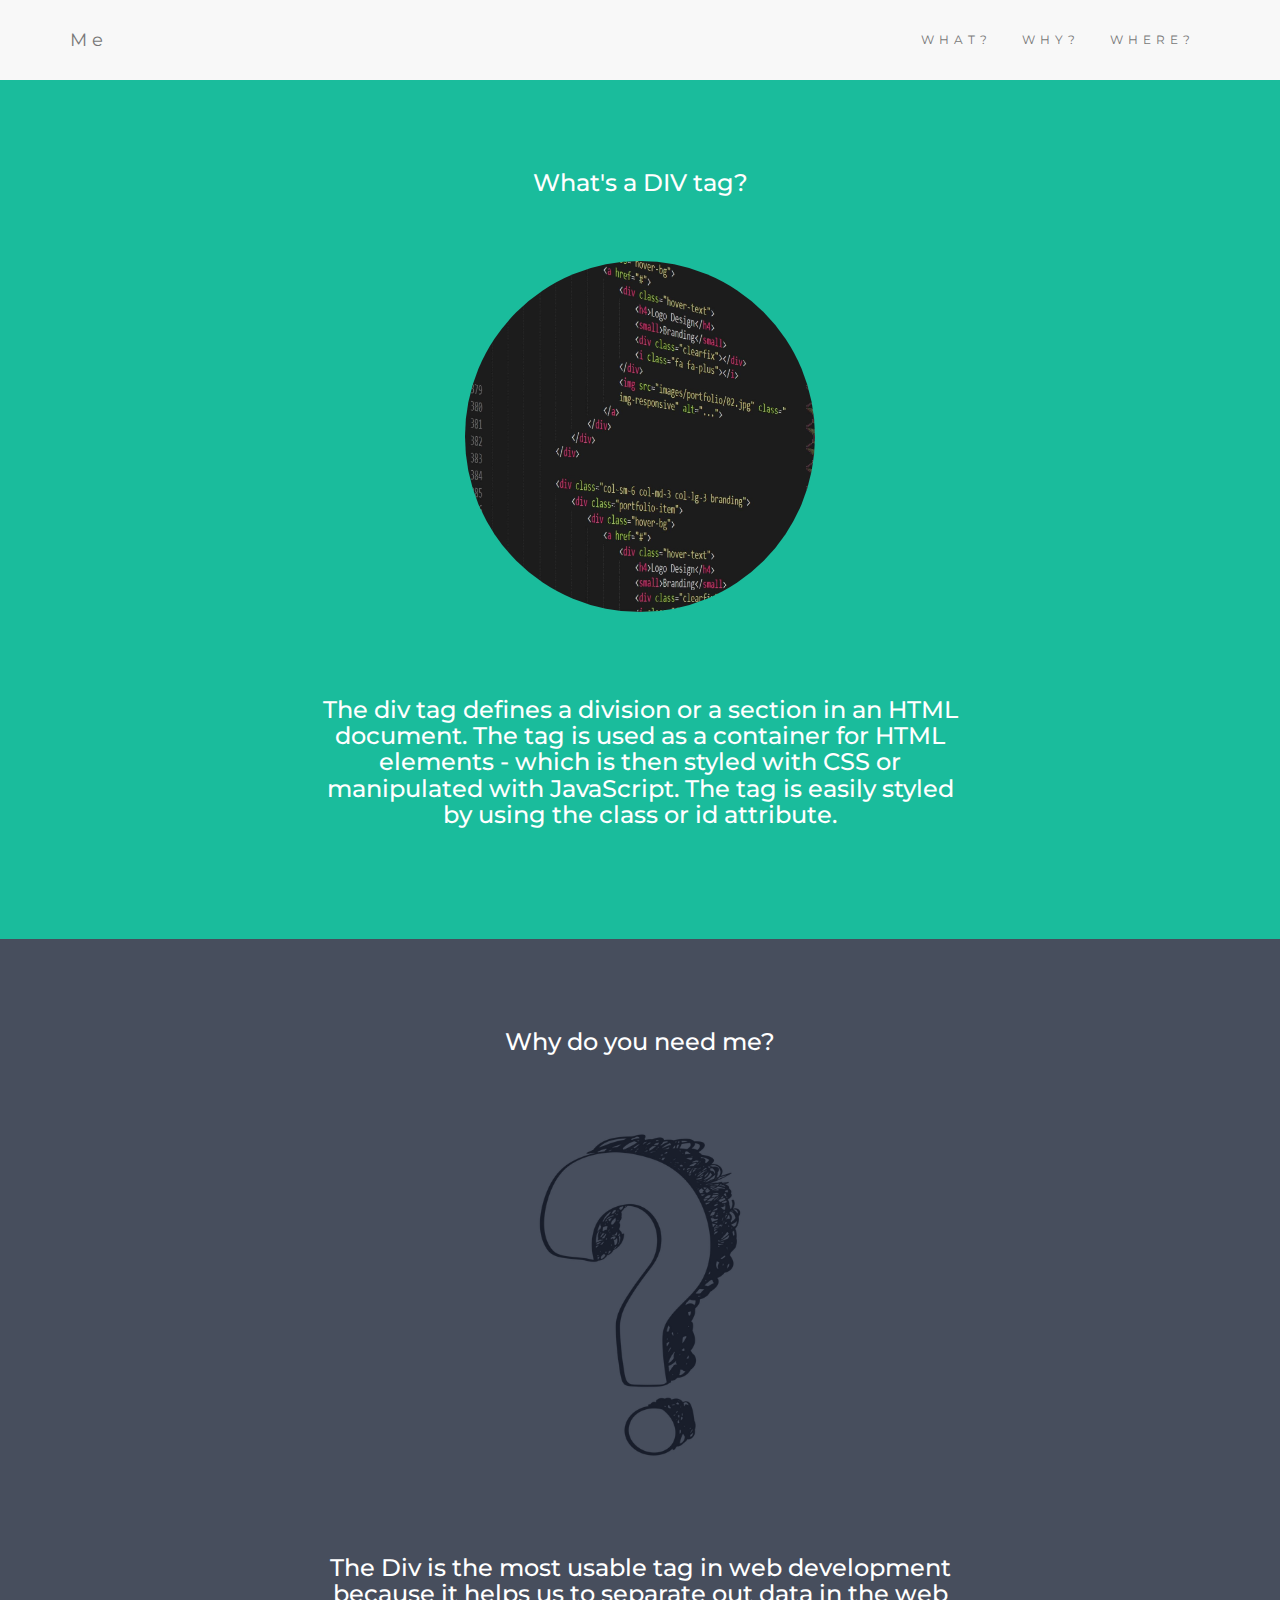
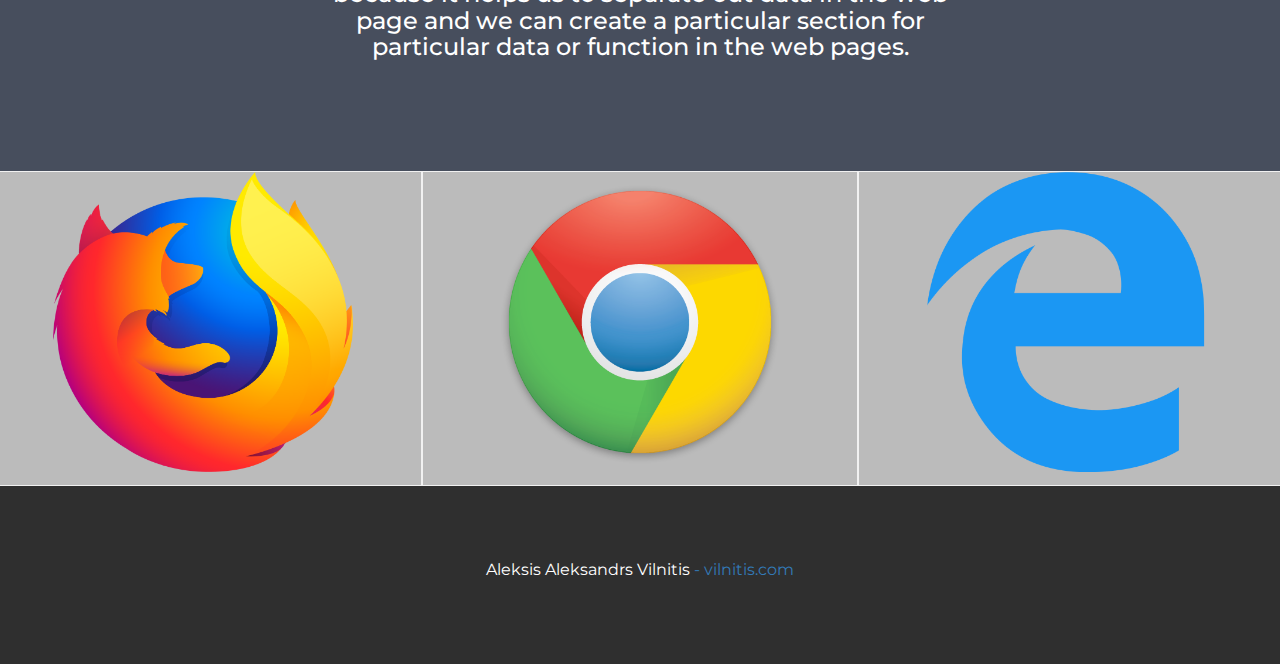
==== index.html @ e68ebbfc "cerams ka viss" ====
<!DOCTYPE html>
<html lang="en">
<head>

  <title>HTML-1</title>
  <meta charset="utf-8">
  <meta name="viewport" content="width=device-width, initial-scale=1">
  <link rel="stylesheet" href="https://maxcdn.bootstrapcdn.com/bootstrap/3.4.1/css/bootstrap.min.css">
  <link href="https://fonts.googleapis.com/css?family=Montserrat" rel="stylesheet">
  <link rel="stylesheet" href="css/style.css"/>
  <script src="https://ajax.googleapis.com/ajax/libs/jquery/3.5.1/jquery.min.js"></script>
  <script src="https://maxcdn.bootstrapcdn.com/bootstrap/3.4.1/js/bootstrap.min.js"></script>
</head>
<body>
    
<nav class="navbar navbar-default">
  <div class="container">
    <div class="navbar-header">
      <button type="button" class="navbar-toggle" data-toggle="collapse" data-target="#myNavbar">
        <span class="icon-bar"></span>
        <span class="icon-bar"></span>
        <span class="icon-bar"></span>                        
      </button>
      <a class="navbar-brand" href="#">Me</a>
    </div>
    <div class="collapse navbar-collapse" id="myNavbar">
      <ul class="nav navbar-nav navbar-right">
        <li><a href="#kas">WHAT?</a></li>
        <li><a href="#kapec">WHY?</a></li>
        <li><a href="#ka">WHERE?</a></li>
      </ul>
    </div>
  </div>
</nav>

<!-- First Container -->
<div class="container-fluid bg-1 text-center" id = "kas">
  <h3 class="margin">What's a DIV tag?</h3>
  <img src="img/code.jpg" class="img-responsive img-circle margin" style="display:inline" alt="Bird" width="350" height="500">
  <h3 id = "div-teksts">The div tag defines a division or a section in an HTML document. The tag is used as a container for HTML elements - which is then styled with CSS or manipulated with JavaScript. The tag is easily styled by using the class or id attribute.</h3>
</div>

<!-- Second Container -->
<div class="container-fluid bg-2 text-center" id = "kapec">
  <h3 class="margin">Why do you need me?</h3>
  <img src="img/question.png" class="img-responsive img-circle margin" style="display:inline" alt="Bird" width="350" height="500">
  <h3 id = "div-teksts">The Div is the most usable tag in web development because it helps us to separate out data in the web page and we can create a particular section for particular data or function in the web pages.</h3>
</div>

<div class="row" id = "ka">
    
<!-- Pirmā kolonna -->
    <div class="column flip-card">
        <div class="flip-card-inner">
            <div class="flip-card-front">
                <img src="img/mozilla.png" alt="Mozilla" style="width:300px;height:300px;">
            </div>
            <div class="flip-card-back">
                <h1 class = "column-h1">Mozilla Firefox</h1>
                <p>The browser of dads</p>
                <p>Yes, Mozilla also supports DIV tags</p>
            </div>
        </div>    
    </div>

<!-- Otrā kolonna -->
    <div class="column flip-card">
        <div class="flip-card-inner">
            <div class="flip-card-front">
                <img src="img/chrome.png" alt="Chrome" style="width:300px;height:300px;">
            </div>
            <div class="flip-card-back">
                <h1 class = "column-h1">Google Chrome</h1>
                <p>The CEO of browsers</p>
                <p>Of course chrome supports DIV tags, it's made by google!</p>
            </div>
        </div>          
    </div>

<!-- Trešā kolonna -->
    <div class="column flip-card">
        <div class="flip-card-inner">
            <div class="flip-card-front">
                <img src="img/edge.png" alt="Edge" style="width:300px;height:300px;">
            </div>
            <div class="flip-card-back">
                <h1 class = "column-h1">Microsoft Edge</h1>
                <p>derp...</p>
                <p class = "edge-text">Yes, even the browser we use only for downloading other browsers supports DIV tags</p>
            </div>
        </div>    
    </div>
</div>
<!-- Footer -->
<!-- Footer -->
<footer class="container-fluid bg-4 text-center">
  <p>Aleksis Aleksandrs Vilnitis<a href="https://vilnitis.com"> - vilnitis.com    </a></p> 
</footer>

</body>
</html>
---- css/style.css ----
body {
    font: 20px Montserrat, sans-serif;
    line-height: 1.8;
    color: #f5f6f7;
  }
  p {font-size: 16px;}
  .margin {margin-bottom: 45px;}
  .bg-1 { 
    background-color: #1abc9c; /* Green */
    color: #ffffff;
  }
  .bg-2 { 
    background-color: #474e5d; /* Dark Blue */
    color: #ffffff;
  }
  .bg-3 { 
    background-color: #ffffff; /* White */
    color: #555555;
  }
  .bg-4 { 
    background-color: #2f2f2f; /* Black Gray */
    color: #fff;
  }
  .container-fluid {
    padding-top: 70px;
    padding-bottom: 70px;
  }
  .navbar {
    padding-top: 15px;
    padding-bottom: 15px;
    border: 0;
    border-radius: 0;
    margin-bottom: 0;
    font-size: 12px;
    letter-spacing: 5px;
  }
  .navbar-nav  li a:hover {
    color: #1abc9c !important;
  }
  #div-teksts{
      width: 50vw;
      margin: auto;
      padding-top: 40px;
      padding-bottom: 40px;
  }
  .img-circle{
      margin-top: 20px;
  }
  html {
  scroll-behavior: smooth;
}
#lejas-bildes{
    margin: auto;
    margin-top: 60px;
}
.flip-card {
  background-color: transparent;
  width: 300px;
  height: 35vh;
  border: 1px solid #f1f1f1;
  perspective: 1000px; /* Remove this if you don't want the 3D effect */
}

/* This container is needed to position the front and back side */
.flip-card-inner {
  position: relative;
  width: 100%;
  height: 100%;
  text-align: center;
  transition: transform 0.8s;
  transform-style: preserve-3d;
}

/* Do an horizontal flip when you move the mouse over the flip box container */
.flip-card:hover .flip-card-inner {
  transform: rotateY(180deg);
}

/* Position the front and back side */
.flip-card-front, .flip-card-back {
  position: absolute;
  width: 100%;
  height: 100%;
  vertical-align: middle;
  -webkit-backface-visibility: hidden; /* Safari */
  backface-visibility: hidden;
}

/* Style the front side (fallback if image is missing) */
.flip-card-front {
  background-color: #bbb;
  color: black;
}

/* Style the back side */
.flip-card-back {
  background-color: dodgerblue;
  color: white;
  transform: rotateY(180deg);
}
.column {
  float: left;
  width: 33.33%;
}

/* Clear floats after the columns */
.row:after {
  content: "";
  display: table;
  clear: both;
}

.edge-text{
    width: 60%;
    margin: auto;
}
.column-h1{
    padding-top: 10%;
}
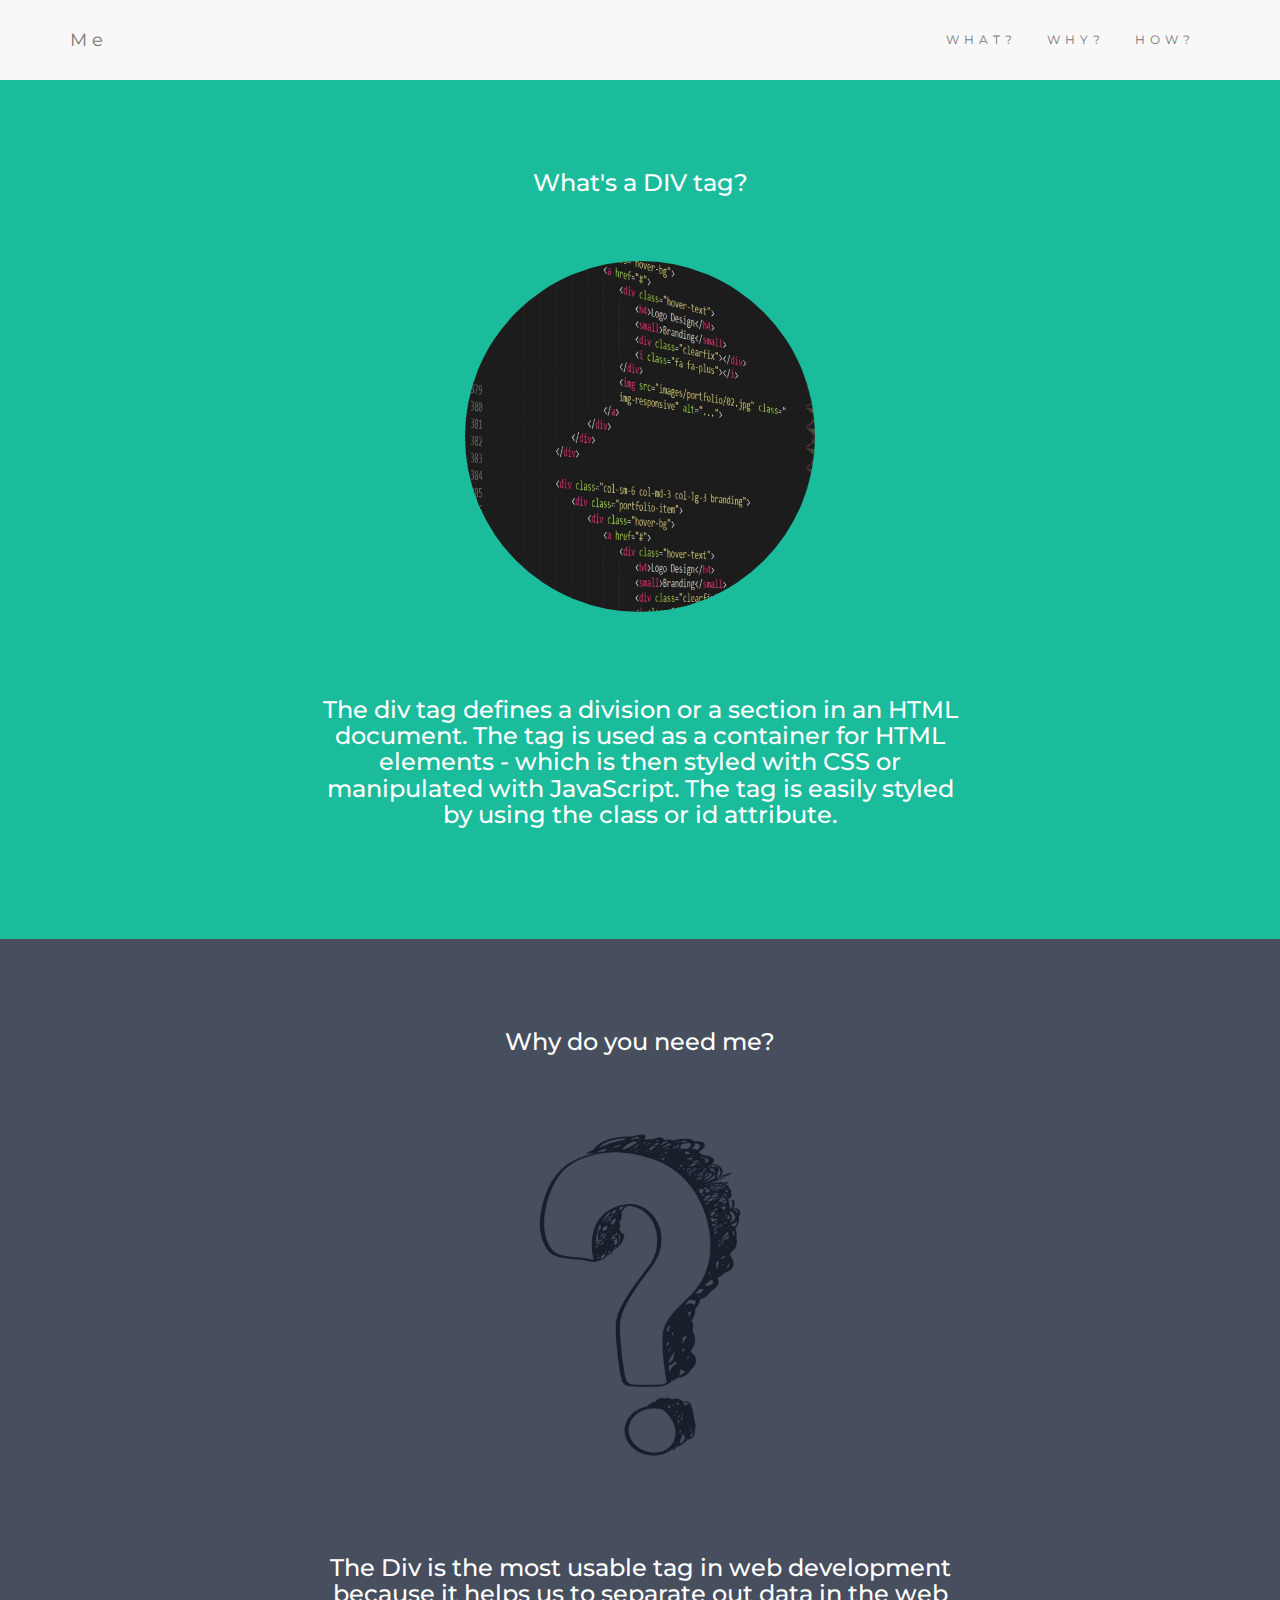
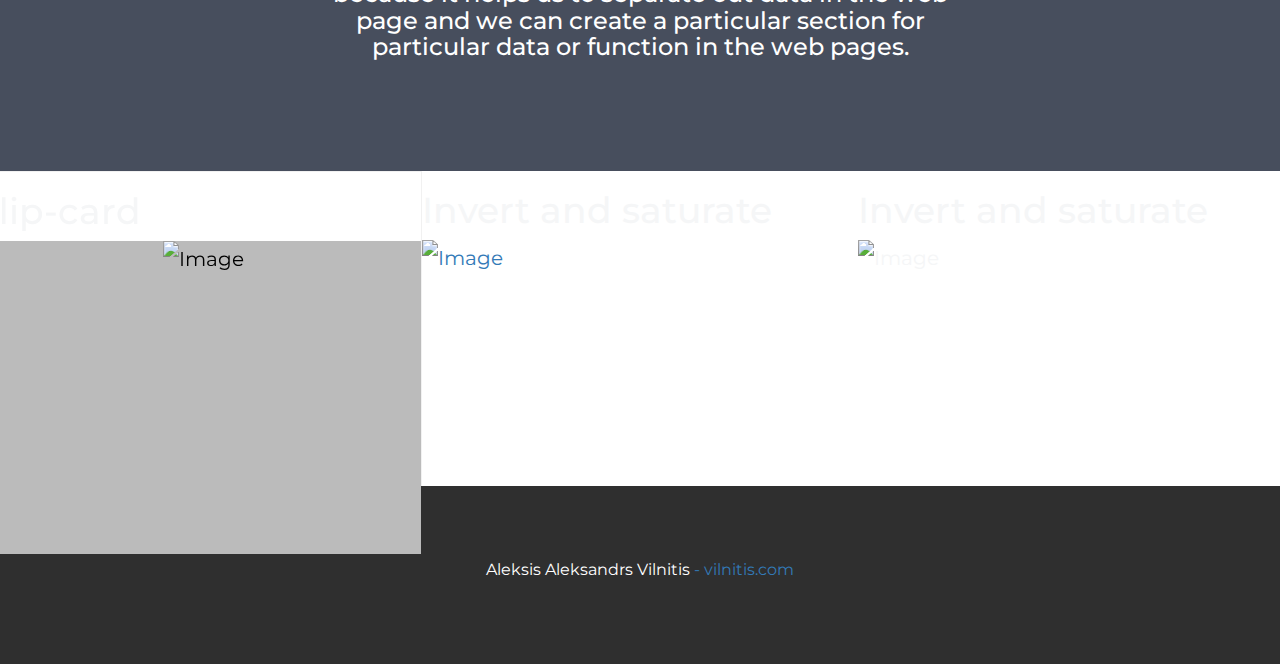
==== commit 58d272d4: "atjauninajums" ====
--- a/index.html
+++ b/index.html
@@ -13,29 +13,31 @@
 </head>
 <body>
     
-<nav class="navbar navbar-default">
-  <div class="container">
-    <div class="navbar-header">
-      <button type="button" class="navbar-toggle" data-toggle="collapse" data-target="#myNavbar">
-        <span class="icon-bar"></span>
-        <span class="icon-bar"></span>
-        <span class="icon-bar"></span>                        
-      </button>
-      <a class="navbar-brand" href="#">Me</a>
-    </div>
-    <div class="collapse navbar-collapse" id="myNavbar">
-      <ul class="nav navbar-nav navbar-right">
-        <li><a href="#kas">WHAT?</a></li>
-        <li><a href="#kapec">WHY?</a></li>
-        <li><a href="#ka">WHERE?</a></li>
-      </ul>
-    </div>
-  </div>
-</nav>
+<div class="header" id="myHeader"> 
+    <nav class="navbar navbar-default">
+      <div class="container">
+        <div class="navbar-header">
+          <button type="button" class="navbar-toggle" data-toggle="collapse" data-target="#myNavbar">
+            <span class="icon-bar"></span>
+            <span class="icon-bar"></span>
+            <span class="icon-bar"></span>                        
+          </button>
+          <a class="navbar-brand" href="https://vilnitis.com">Me</a>
+        </div>
+        <div class="collapse navbar-collapse" id="myNavbar">
+          <ul class="nav navbar-nav navbar-right">
+            <li><a href="#kas">WHAT?</a></li>
+            <li><a href="#kapec">WHY?</a></li>
+            <li><a href="#ka">HOW?</a></li>
+          </ul>
+        </div>
+      </div>
+    </nav>
+</div>
 
 <!-- First Container -->
 <div class="container-fluid bg-1 text-center" id = "kas">
-  <h3 class="margin">What's a DIV tag?</h3>
+  <h3 class="margin" id = "whats">What's a DIV tag?</h3>
   <img src="img/code.jpg" class="img-responsive img-circle margin" style="display:inline" alt="Bird" width="350" height="500">
   <h3 id = "div-teksts">The div tag defines a division or a section in an HTML document. The tag is used as a container for HTML elements - which is then styled with CSS or manipulated with JavaScript. The tag is easily styled by using the class or id attribute.</h3>
 </div>
@@ -49,49 +51,33 @@
 
 <div class="row" id = "ka">
     
-<!-- Pirmā kolonna -->
+<!-- Pirmā kolonna //flip-cards -->
     <div class="column flip-card">
+        <h1 class = "kolonnu-virsraksts">flip-card</h1>
         <div class="flip-card-inner">
-            <div class="flip-card-front">
-                <img src="img/mozilla.png" alt="Mozilla" style="width:300px;height:300px;">
-            </div>
-            <div class="flip-card-back">
-                <h1 class = "column-h1">Mozilla Firefox</h1>
-                <p>The browser of dads</p>
-                <p>Yes, Mozilla also supports DIV tags</p>
-            </div>
-        </div>    
+        <div class="flip-card-front">
+            <img id="pic2" src="img/putns-bw.jpg" class="img-responsive margin" style="display:inline; height: 500px; object-fit: cover;" alt="Image">
+        </div>
+        <div class="flip-card-back">
+            <img id="pic2" src="img/putns.jpg" class="img-responsive margin" style="display:inline; height: 500px; object-fit: cover;" alt="Image">
+        </div>
+        </div>
+       </div>
+
+<!-- Otrā kolonna //zoomin un link-->
+    <div class="column">
+        <h1 class = "kolonnu-virsraksts">Invert and saturate</h1>    
+        <a href="img/dzivnieks.jpg"><img id = "dzivnieks" src = "img/dzivnieks.jpg" class="img-responsive margin" style="display:inline; height: 500px; object-fit: cover;" alt="Image"></a>
     </div>
 
-<!-- Otrā kolonna -->
-    <div class="column flip-card">
-        <div class="flip-card-inner">
-            <div class="flip-card-front">
-                <img src="img/chrome.png" alt="Chrome" style="width:300px;height:300px;">
-            </div>
-            <div class="flip-card-back">
-                <h1 class = "column-h1">Google Chrome</h1>
-                <p>The CEO of browsers</p>
-                <p>Of course chrome supports DIV tags, it's made by google!</p>
-            </div>
-        </div>          
-    </div>
 
-<!-- Trešā kolonna -->
-    <div class="column flip-card">
-        <div class="flip-card-inner">
-            <div class="flip-card-front">
-                <img src="img/edge.png" alt="Edge" style="width:300px;height:300px;">
-            </div>
-            <div class="flip-card-back">
-                <h1 class = "column-h1">Microsoft Edge</h1>
-                <p>derp...</p>
-                <p class = "edge-text">Yes, even the browser we use only for downloading other browsers supports DIV tags</p>
-            </div>
-        </div>    
+<!-- Trešā kolonna //invert and saturate-->
+    <div class="column">
+        <h1 class = "kolonnu-virsraksts">Invert and saturate</h1>    
+        <img id = "zilonis" src = "img/zilonis.jpg" class="img-responsive margin" style="display:inline; height: 500px; object-fit: cover;" alt="Image">
     </div>
 </div>
-<!-- Footer -->
+
 <!-- Footer -->
 <footer class="container-fluid bg-4 text-center">
   <p>Aleksis Aleksandrs Vilnitis<a href="https://vilnitis.com"> - vilnitis.com    </a></p> 
--- a/css/style.css
+++ b/css/style.css
@@ -110,6 +110,9 @@
   clear: both;
 }
 
+
+
+
 .edge-text{
     width: 60%;
     margin: auto;
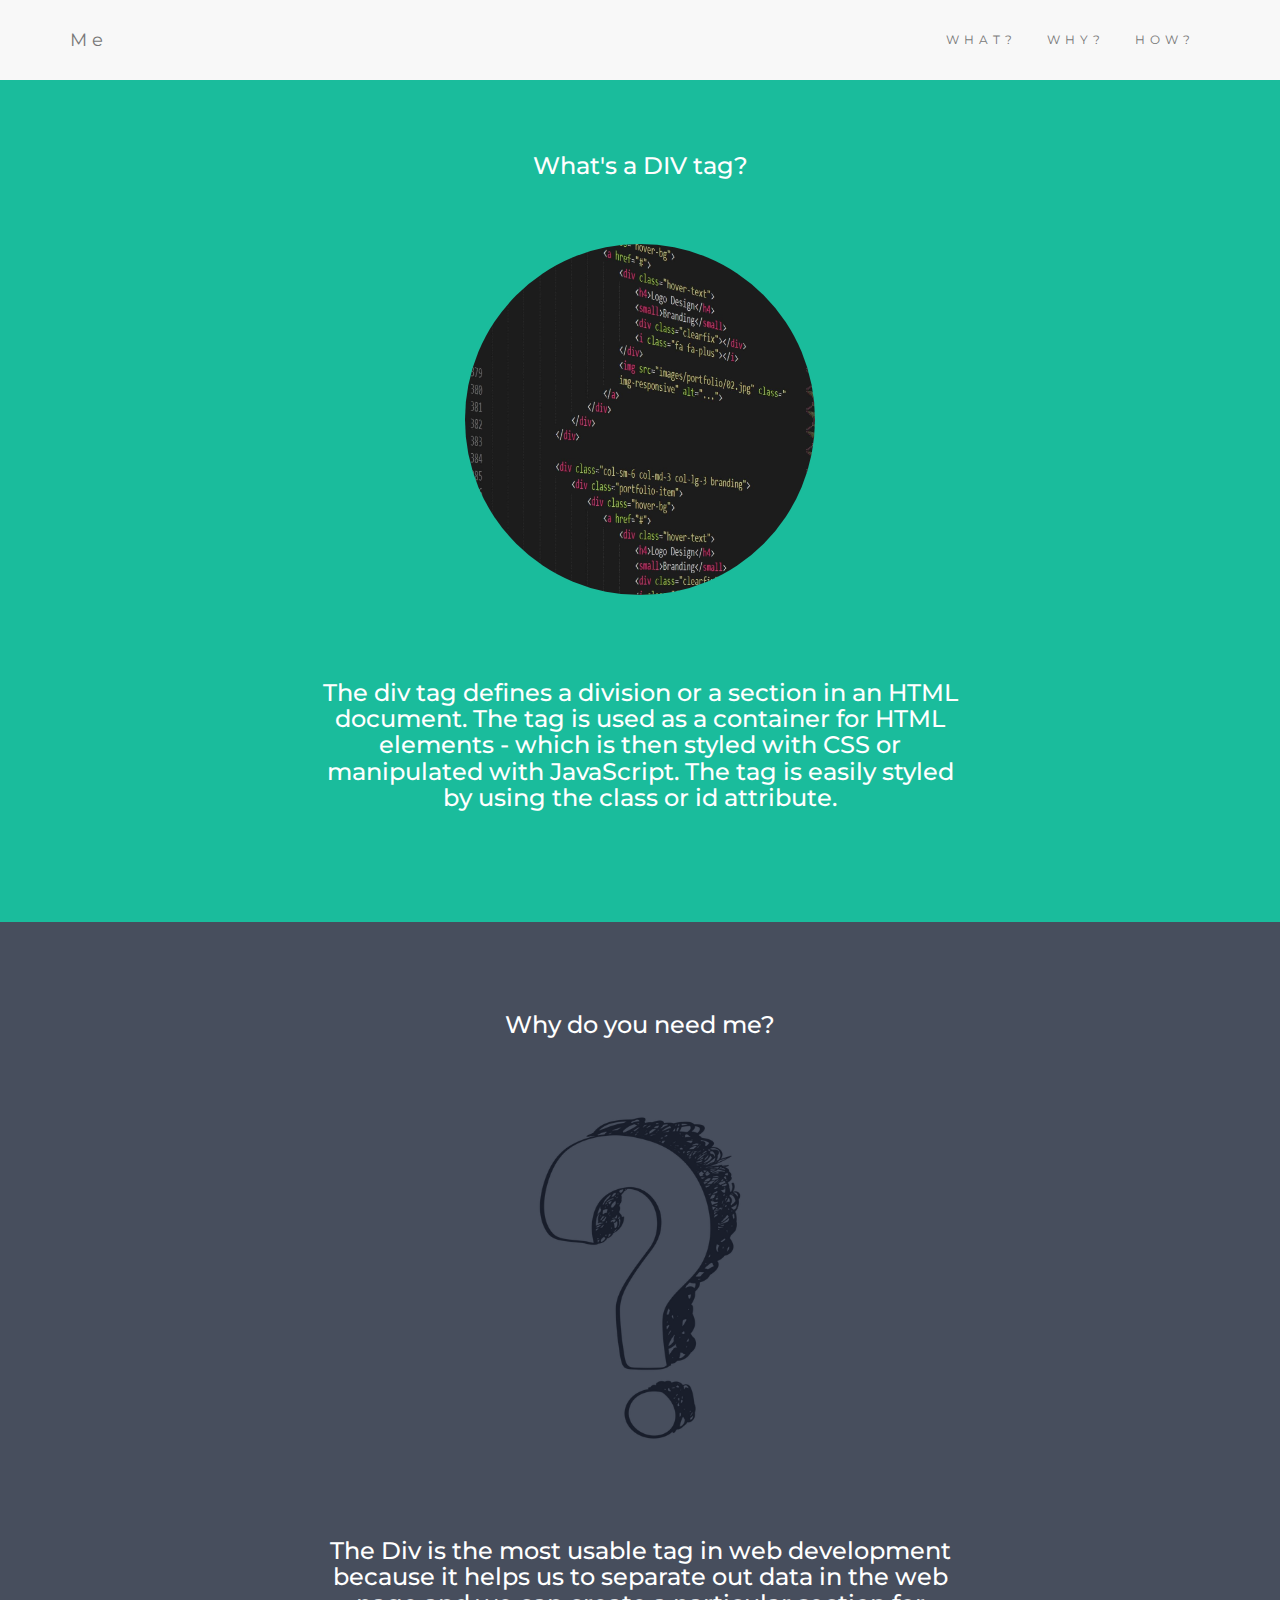
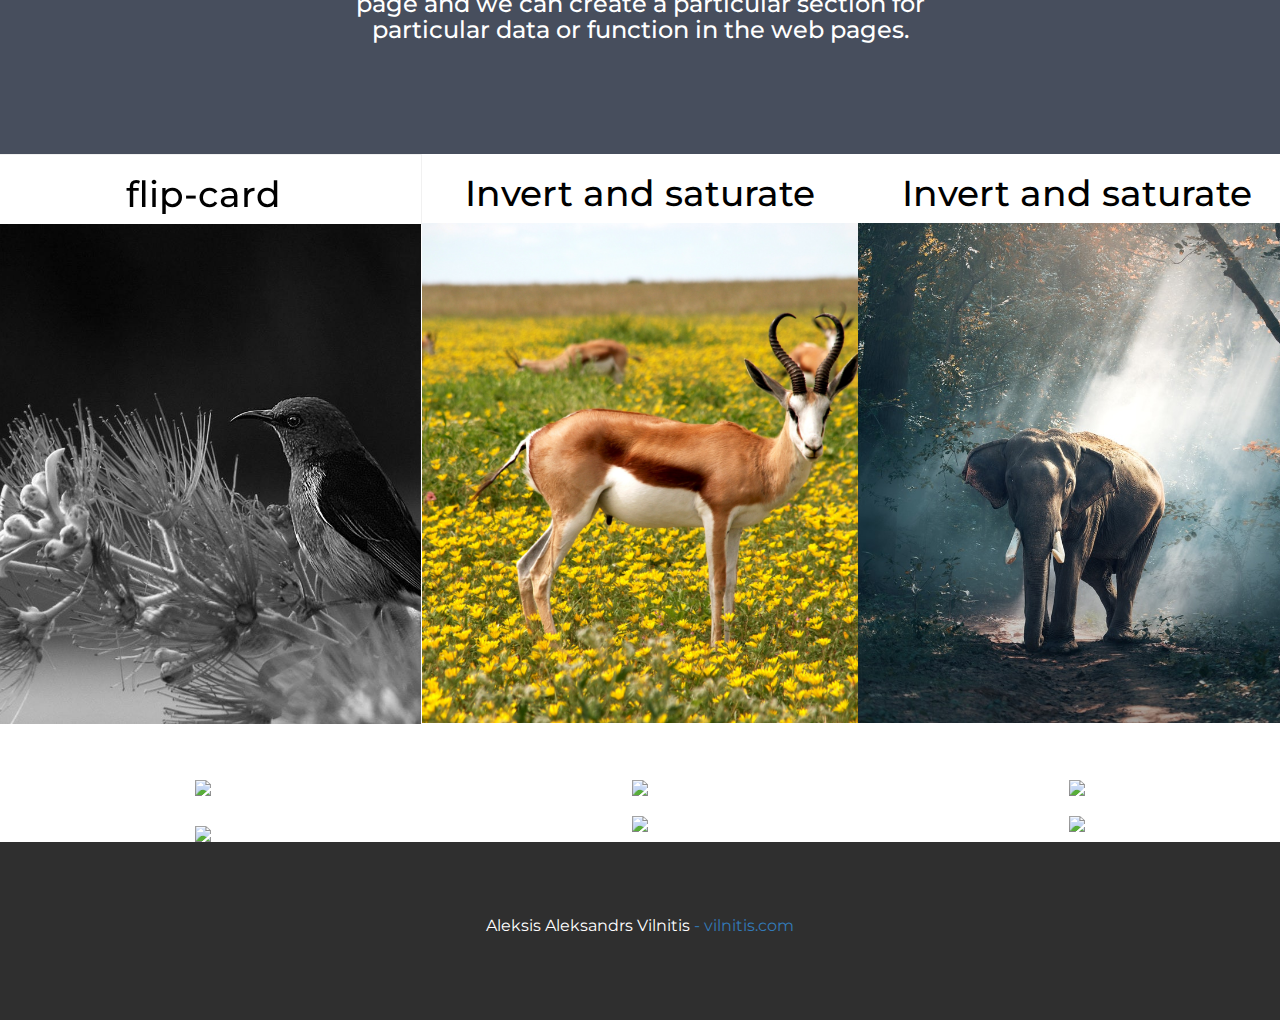
==== commit a0197514: "pievienoju html un css screenshotus lapai ar 1.25zooma funkciju" ====
--- a/index.html
+++ b/index.html
@@ -52,17 +52,19 @@
 <div class="row" id = "ka">
     
 <!-- Pirmā kolonna //flip-cards -->
-    <div class="column flip-card">
-        <h1 class = "kolonnu-virsraksts">flip-card</h1>
-        <div class="flip-card-inner">
-        <div class="flip-card-front">
-            <img id="pic2" src="img/putns-bw.jpg" class="img-responsive margin" style="display:inline; height: 500px; object-fit: cover;" alt="Image">
+    <div class="column">
+        <div class ="flip-card">
+            <h1 class = "kolonnu-virsraksts">flip-card</h1>
+            <div class="flip-card-inner">
+                <div class="flip-card-front">
+                    <img id="pic2" src="img/putns-bw.jpg" class="img-responsive margin" style="display:inline; height: 500px; object-fit: cover;" alt="Image">
+                </div>
+                <div class="flip-card-back">
+                    <img id="pic2" src="img/putns.jpg" class="img-responsive margin" style="display:inline; height: 500px; object-fit: cover;" alt="Image">
+                </div>
+            </div>
         </div>
-        <div class="flip-card-back">
-            <img id="pic2" src="img/putns.jpg" class="img-responsive margin" style="display:inline; height: 500px; object-fit: cover;" alt="Image">
-        </div>
-        </div>
-       </div>
+    </div>
 
 <!-- Otrā kolonna //zoomin un link-->
     <div class="column">
@@ -78,6 +80,30 @@
     </div>
 </div>
 
+<div class="row">
+    <div class="column">
+        <a href = "img/flipcard html.png"><img id = "dzivnieks" src ="img/flipcard html.png" style = "width: 26.66vw; margin: auto;"></a>
+    </div>
+    <div class="column">
+        <a href = "img/dzivnieks html.png"><img id = "dzivnieks" src ="img/dzivnieks html.png" style = "width: 26.66vw; margin: auto;"></a>
+    </div>
+    <div class="column">
+        <a href = "img/zilonis html.png"><img id = "dzivnieks" src ="img/zilonis html.png" style = "width: 26.66vw; margin: auto;"></a>
+    </div>
+</div>
+<div class="row">
+    <div class="column">
+        <a href = "img/flipcard css.png"><img id = "dzivnieks" src ="img/flipcard css.png" style = "height: 20vw; margin: auto; padding-top: 20px"></a>
+    </div>
+    <div class="column">
+        <a href = "img/dzivnieks css.png"><img id = "dzivnieks" src ="img/dzivnieks css.png" style = "width: 17vw; margin: auto;"></a>
+    </div>
+    <div class="column">
+        <a href = "img/zilonis css.png"><img id = "dzivnieks" src ="img/zilonis css.png" style = "width: 17vw; margin: auto;"></a>
+    </div>
+</div>
+
+
 <!-- Footer -->
 <footer class="container-fluid bg-4 text-center">
   <p>Aleksis Aleksandrs Vilnitis<a href="https://vilnitis.com"> - vilnitis.com    </a></p> 
--- a/css/style.css
+++ b/css/style.css
@@ -1,10 +1,20 @@
-  body {
+.header{
+    position: fixed;
+    width: 100%;
+}
+
+#whats{
+    padding-top: 7vh;
+}
+body {
     font: 20px Montserrat, sans-serif;
     line-height: 1.8;
     color: #f5f6f7;
   }
   p {font-size: 16px;}
-  .margin {margin-bottom: 45px;}
+  .margin {
+      margin-bottom: 45px;
+  }
   .bg-1 { 
     background-color: #1abc9c; /* Green */
     color: #ffffff;
@@ -55,8 +65,8 @@
 }
 .flip-card {
   background-color: transparent;
-  width: 300px;
-  height: 35vh;
+  width: 33.33%px;
+  height: 500pxvh;
   border: 1px solid #f1f1f1;
   perspective: 1000px; /* Remove this if you don't want the 3D effect */
 }
@@ -65,7 +75,7 @@
 .flip-card-inner {
   position: relative;
   width: 100%;
-  height: 100%;
+
   text-align: center;
   transition: transform 0.8s;
   transform-style: preserve-3d;
@@ -101,8 +111,16 @@
 .column {
   float: left;
   width: 33.33%;
-}
-
+  text-align: center;
+  font-weight: 900;
+  color: black;
+}
+.snowing{
+    height: 500px;;
+    ackground: radial-gradient(ellipse at bottom, #1b2735 0%, #090a0f 100%);
+    overflow: hidden;
+    filter: drop-shadow(0 0 10px white);
+  }
 /* Clear floats after the columns */
 .row:after {
   content: "";
@@ -110,6 +128,10 @@
   clear: both;
 }
 
+#zilonis:hover {
+  transform:scaleX(-1);
+  filter: saturate(30);
+}
 
 
 
@@ -121,3 +143,276 @@
     padding-top: 10%;
 }
 
+    .main {
+        position: relative;
+    }
+
+    .dragon {
+        width: 200px;
+        height: 140px;
+        transform-origin: 50% 80%;
+        animation: zoomIn .5s cubic-bezier(0.47, 0, 0.75, 0.72) infinite alternate;
+    }
+
+    .dragon .body {
+        position: absolute;
+        top: 0;
+        right: 0;
+        width: 180px;
+        height: 128px;
+        background: url(../img/body.png) no-repeat center center;
+        background-size: contain;
+        z-index: 10;
+    }
+
+    .dragon .horn-left {
+        position: absolute;
+        top: -17px;
+        left: 32px;
+        width: 31px;
+        height: 31px;
+        background: url(../img/horn-left.png) no-repeat;
+        background-size: contain;
+        z-index: 9;
+        transform-origin: 150% 200%;
+        transform: rotate(-5deg);
+        animation: swingRight .5s cubic-bezier(0.47, 0, 0.75, 0.72) infinite alternate;
+    }
+
+    .dragon .horn-right {
+        position: absolute;
+        top: -16px;
+        left: 110px;
+        width: 34px;
+        height: 31px;
+        background: url(..img/horn-right.png) no-repeat;
+        background-size: contain;
+        z-index: 9;
+        transform-origin: -50% 200%;
+        transform: rotate(5deg);
+        animation: swingLeft .5s cubic-bezier(0.47, 0, 0.75, 0.72) infinite alternate;
+    }
+
+    .dragon .eye {
+        position: absolute;
+        top: 39px;
+        width: 11px;
+        height: 11px;
+        background: url(../img/eye.png) no-repeat;
+        background-size: contain;
+        z-index: 12;
+    }
+
+    .dragon .eye.left {
+        left: 49px;
+    }
+
+    .dragon .eye.right {
+        left: 118px;
+        transform-origin: 50% 50%;
+        transform: rotate(180deg);
+    }
+
+    .dragon .blush {
+        position: absolute;
+        top: 46px;
+        width: 15px;
+        height: 9px;
+        background: url(../img/blush.png) no-repeat;
+        background-size: 100% 100%;
+        z-index: 11;
+        animation: blush .5s ease infinite alternate;
+    }
+
+    .dragon .blush.left {
+        left: 43px;
+    }
+
+    .dragon .blush.right {
+        left: 120px;
+    }
+
+    .dragon .mouth {
+        position: absolute;
+        top: 52px;
+        left: 49px;
+        width: 78px;
+        height: 56px;
+        background: url(../img/mouth.png) no-repeat;
+        background-size: 100%;
+        z-index: 11;
+        animation: openMouth 1s ease infinite;
+    }
+
+    .dragon .tail-sting {
+        position: absolute;
+        top: 67px;
+        left: 139px;
+        width: 40px;
+        height: 38px;
+        background: url(../img/tail-sting.png) no-repeat;
+        background-size: contain;
+        z-index: 9;
+        transform-origin: 0 100%;
+        animation: tailUp .5s cubic-bezier(0.47, 0, 0.75, 0.72) infinite alternate;
+    }
+
+    .shadow-wrapper {
+        position: absolute;
+        top: 110px;
+        width: 100%;
+    }
+
+    .shadow {
+        margin: 0 auto;
+        width: 110px;
+        height: 30px;
+        background: rgba(0, 0, 0, 0.15);
+        border-radius: 50%;
+        z-index: 0;
+        animation: zoomIn .5s cubic-bezier(0.47, 0, 0.75, 0.72) infinite alternate;
+    }
+
+    .fire-wrapper {
+        position: absolute;
+        width: 40px;
+        top: 60px;
+        left: 88px;
+        transform: translate(-50%, -50%);
+        transform-origin: 50% 100%;
+        animation: fireUp 1s ease-in infinite;
+    }
+
+    .fire {
+        padding-bottom: 135%;
+        width: 100%;
+        height: 100%;
+        background: url(../img/fire.png) no-repeat;
+        background-size: contain;
+        animation: fire 1s ease-out infinite;
+    }
+
+    .progress {
+        margin-top: 30px;
+        width: 100%;
+    }
+
+    .progress .outer {
+        width: 100%;
+        height: 14px;
+        border-radius: 7px;
+        background: rgba(0, 0, 0, 0.1);
+        overflow: hidden;
+    }
+
+    .progress .inner {
+        width: 0;
+        height: 100%;
+        background: #ffcd33;
+        animation: loading 2s linear infinite;
+    }
+    
+    #dzivnieks:hover{
+        transform: scale(1.25);
+    }    
+
+    @keyframes zoomIn {
+        100% {
+            transform: scale(1.16, 1.16);
+        }
+    }
+
+    @keyframes swingRight {
+        100% {
+            transform: rotate(5deg);
+        }
+    }
+
+    @keyframes swingLeft {
+        100% {
+            transform: rotate(-5deg);
+        }
+    }
+
+    @keyframes blush {
+        0% {
+            opacity: 0;
+        }
+
+        100% {
+            opacity: 1;
+        }
+    }
+
+    @keyframes openMouth {
+        0% {
+            -webkit-clip-path: ellipse(20% 0% at 50% 0);
+                    clip-path: ellipse(20% 0% at 50% 0);
+        }
+
+        50% {
+            -webkit-clip-path: ellipse(100% 100% at 50% 0);
+                    clip-path: ellipse(100% 100% at 50% 0);
+        }
+
+        70% {
+            -webkit-clip-path: ellipse(100% 100% at 50% 0);
+                    clip-path: ellipse(100% 100% at 50% 0);
+        }
+
+        100% {
+            -webkit-clip-path: ellipse(20% 0% at 50% 0);
+                    clip-path: ellipse(20% 0% at 50% 0);
+        }
+    }
+
+    @keyframes tailUp {
+        0% {
+            transform: scaleY(0.9);
+        }
+
+        100% {
+            transform: scaleY(1.06);
+        }
+    }
+
+    @keyframes loading {
+        100% {
+            width: 100%;
+        }
+    }
+
+    @keyframes fireUp {
+        0% {
+            top: 70px;
+        }
+
+        20% {
+            top: 70px;
+        }
+
+        100% {
+            top: -80px;
+        }
+    }
+
+    @keyframes fire {
+        0% {
+            transform: scale(0, 0);
+            opacity: 0.8;
+        }
+
+        20% {
+            transform: scale(0, 0);
+            opacity: 0.8;
+        }
+
+        50% {
+            opacity: 0.8;
+        }
+
+        100% {
+            transform: scale(1, 1);
+            opacity: 0;
+        }
+    }
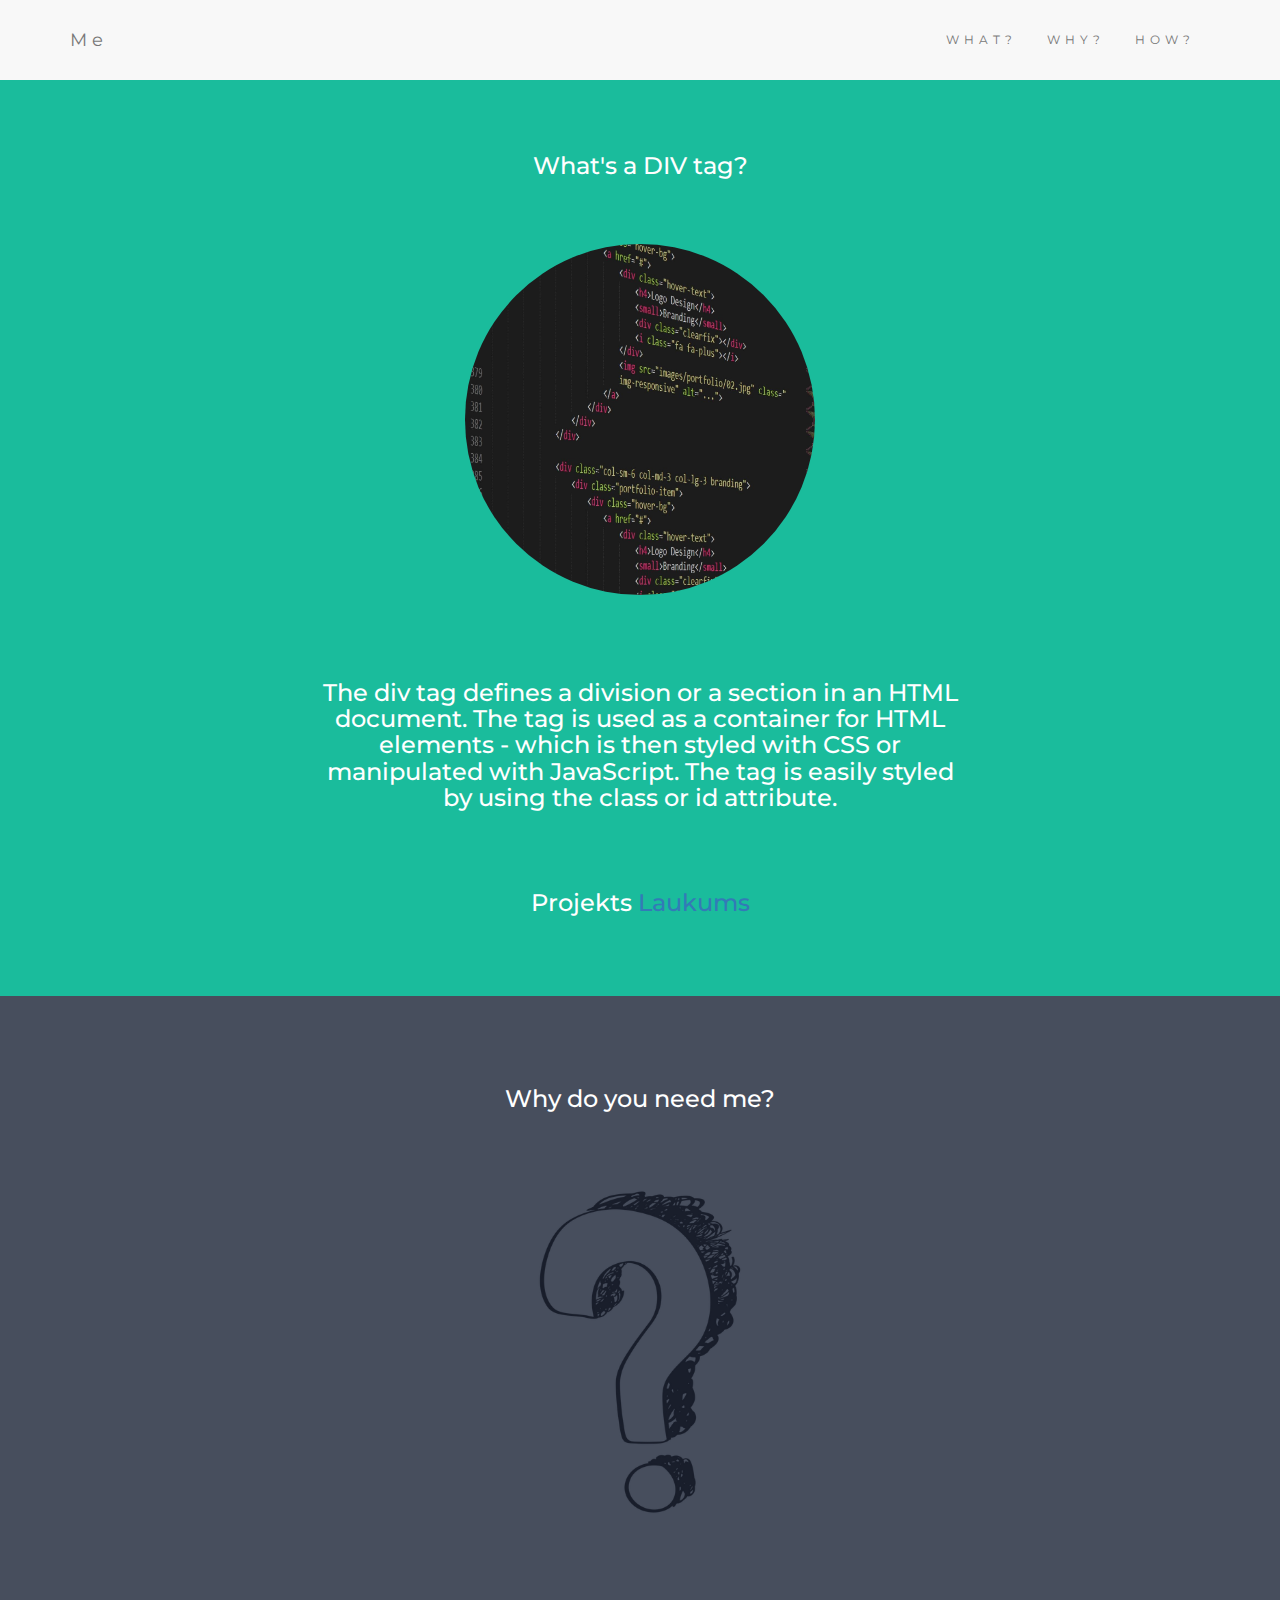
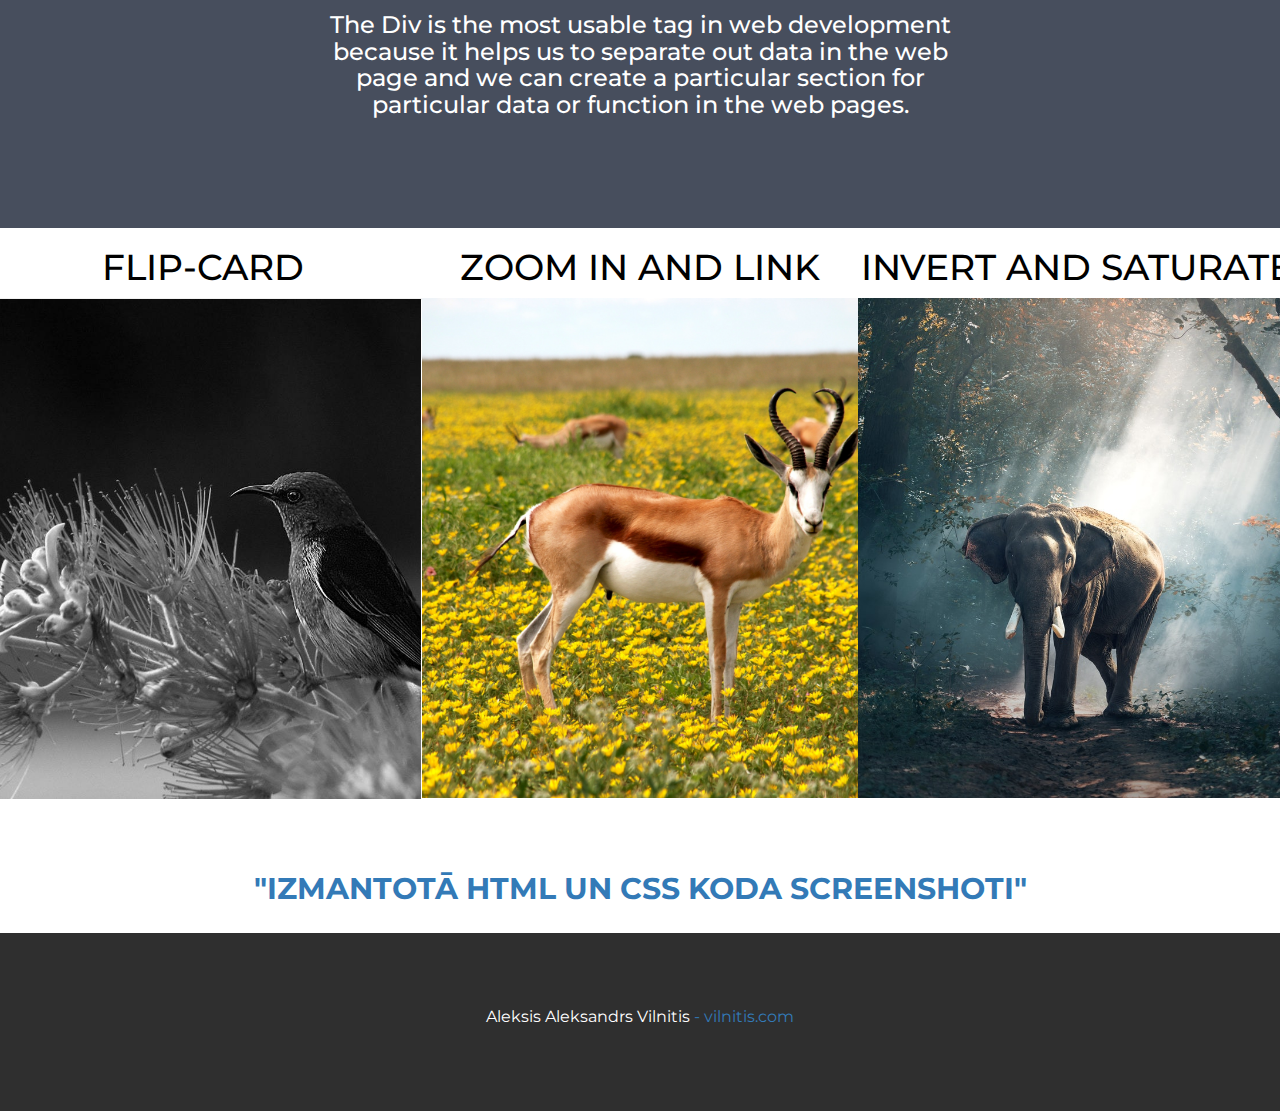
==== commit 4fa4f917: "bildes laukums lapa un viskkas vēl" ====
--- a/index.html
+++ b/index.html
@@ -40,6 +40,7 @@
   <h3 class="margin" id = "whats">What's a DIV tag?</h3>
   <img src="img/code.jpg" class="img-responsive img-circle margin" style="display:inline" alt="Bird" width="350" height="500">
   <h3 id = "div-teksts">The div tag defines a division or a section in an HTML document. The tag is used as a container for HTML elements - which is then styled with CSS or manipulated with JavaScript. The tag is easily styled by using the class or id attribute.</h3>
+  <h3 style = "padding-top: 2vh;">Projekts <a href = "laukums.html">Laukums</a></h1>
 </div>
 
 <!-- Second Container -->
@@ -53,8 +54,9 @@
     
 <!-- Pirmā kolonna //flip-cards -->
     <div class="column">
+        <h1 class = "kolonnu-virsraksts">FLIP-CARD</h1>
         <div class ="flip-card">
-            <h1 class = "kolonnu-virsraksts">flip-card</h1>
+            
             <div class="flip-card-inner">
                 <div class="flip-card-front">
                     <img id="pic2" src="img/putns-bw.jpg" class="img-responsive margin" style="display:inline; height: 500px; object-fit: cover;" alt="Image">
@@ -68,45 +70,25 @@
 
 <!-- Otrā kolonna //zoomin un link-->
     <div class="column">
-        <h1 class = "kolonnu-virsraksts">Invert and saturate</h1>    
+        <h1 class = "kolonnu-virsraksts">ZOOM IN AND LINK</h1>    
         <a href="img/dzivnieks.jpg"><img id = "dzivnieks" src = "img/dzivnieks.jpg" class="img-responsive margin" style="display:inline; height: 500px; object-fit: cover;" alt="Image"></a>
     </div>
 
 
 <!-- Trešā kolonna //invert and saturate-->
     <div class="column">
-        <h1 class = "kolonnu-virsraksts">Invert and saturate</h1>    
+        <h1 class = "kolonnu-virsraksts">INVERT AND SATURATE</h1>    
         <img id = "zilonis" src = "img/zilonis.jpg" class="img-responsive margin" style="display:inline; height: 500px; object-fit: cover;" alt="Image">
     </div>
 </div>
 
-<div class="row">
-    <div class="column">
-        <a href = "img/flipcard html.png"><img id = "dzivnieks" src ="img/flipcard html.png" style = "width: 26.66vw; margin: auto;"></a>
-    </div>
-    <div class="column">
-        <a href = "img/dzivnieks html.png"><img id = "dzivnieks" src ="img/dzivnieks html.png" style = "width: 26.66vw; margin: auto;"></a>
-    </div>
-    <div class="column">
-        <a href = "img/zilonis html.png"><img id = "dzivnieks" src ="img/zilonis html.png" style = "width: 26.66vw; margin: auto;"></a>
-    </div>
+<div class = "row virsraksts-2">
+    <a href = "screenshots.html"><h1>"IZMANTOTĀ HTML UN CSS KODA SCREENSHOTI"</h1></a>
 </div>
-<div class="row">
-    <div class="column">
-        <a href = "img/flipcard css.png"><img id = "dzivnieks" src ="img/flipcard css.png" style = "height: 20vw; margin: auto; padding-top: 20px"></a>
-    </div>
-    <div class="column">
-        <a href = "img/dzivnieks css.png"><img id = "dzivnieks" src ="img/dzivnieks css.png" style = "width: 17vw; margin: auto;"></a>
-    </div>
-    <div class="column">
-        <a href = "img/zilonis css.png"><img id = "dzivnieks" src ="img/zilonis css.png" style = "width: 17vw; margin: auto;"></a>
-    </div>
-</div>
-
 
 <!-- Footer -->
 <footer class="container-fluid bg-4 text-center">
-  <p>Aleksis Aleksandrs Vilnitis<a href="https://vilnitis.com"> - vilnitis.com    </a></p> 
+  <p>Aleksis Aleksandrs Vilnitis<a href="https://www.vilnitis.com"> - vilnitis.com    </a></p> 
 </footer>
 
 </body>
--- a/css/style.css
+++ b/css/style.css
@@ -3,6 +3,28 @@
     width: 100%;
 }
 
+.screenhots{
+    background-color: #1b2735;
+}
+
+.virsraksts{
+    text-align: center;
+    padding-top: 10vh;
+}
+.virsraksts-2{
+    text-align: center;
+    padding-top: 1vh;
+    padding-bottom: 2vh;
+}
+.virsraksts-2 h1{
+        font-weight: bold;
+        font-size: 30px;
+}
+
+.virsraksts h1{
+        font-weight: bold;
+        font-size: 50px;
+}
 #whats{
     padding-top: 7vh;
 }
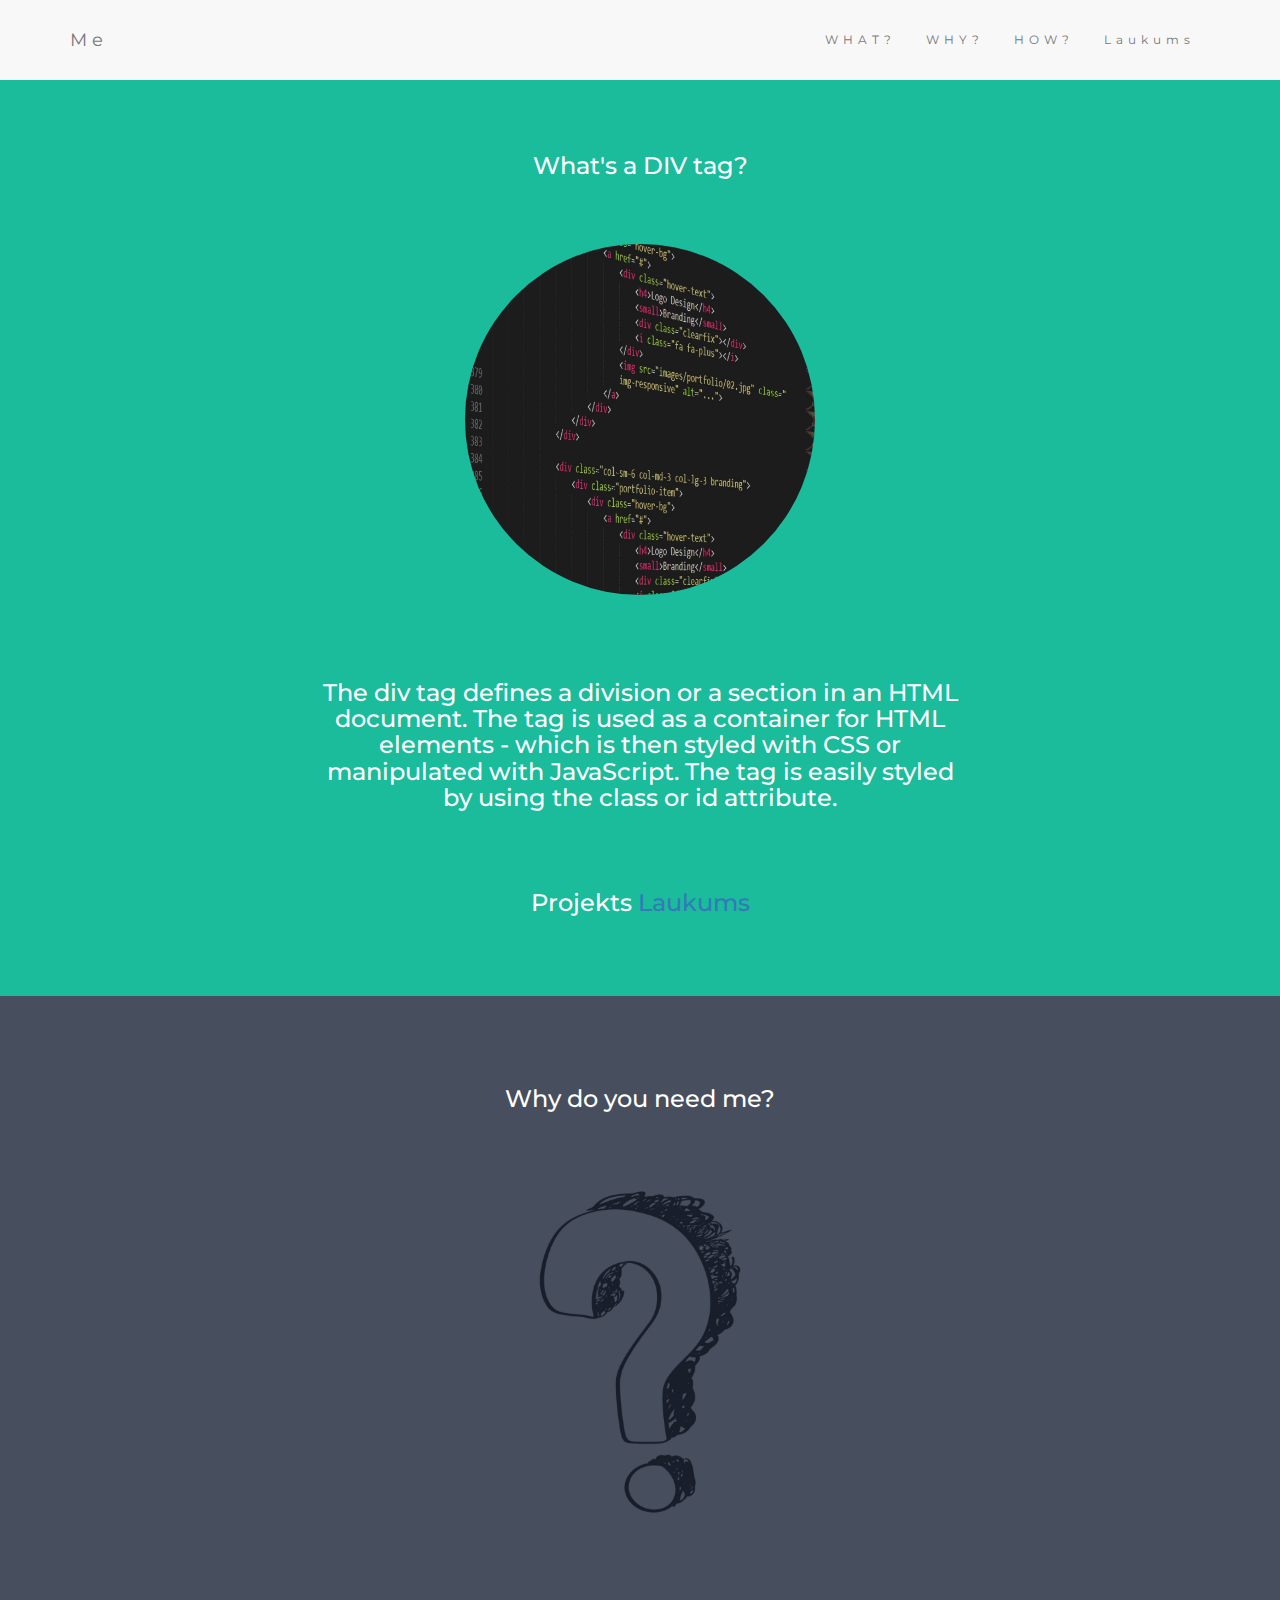
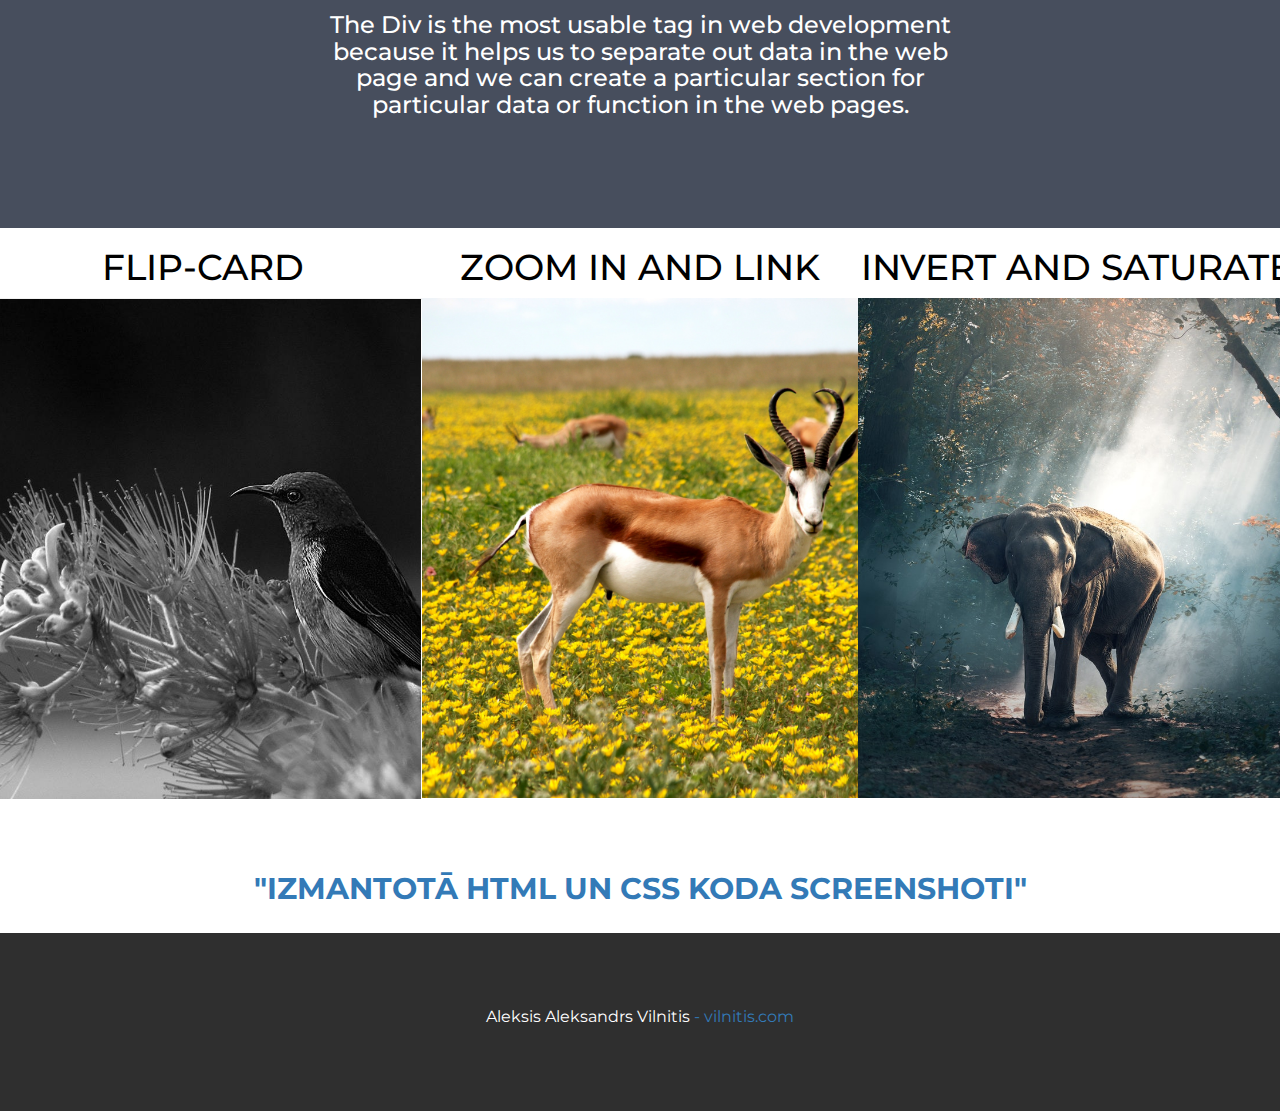
==== commit 2a069f8f: "Finishing touches" ====
--- a/index.html
+++ b/index.html
@@ -22,13 +22,14 @@
             <span class="icon-bar"></span>
             <span class="icon-bar"></span>                        
           </button>
-          <a class="navbar-brand" href="https://vilnitis.com">Me</a>
+          <a class="navbar-brand" href="http://vilnitis.com">Me</a>
         </div>
         <div class="collapse navbar-collapse" id="myNavbar">
           <ul class="nav navbar-nav navbar-right">
             <li><a href="#kas">WHAT?</a></li>
             <li><a href="#kapec">WHY?</a></li>
             <li><a href="#ka">HOW?</a></li>
+            <li><a href ="laukums.html">Laukums</a><li>
           </ul>
         </div>
       </div>
@@ -88,7 +89,7 @@
 
 <!-- Footer -->
 <footer class="container-fluid bg-4 text-center">
-  <p>Aleksis Aleksandrs Vilnitis<a href="https://www.vilnitis.com"> - vilnitis.com    </a></p> 
+  <p>Aleksis Aleksandrs Vilnitis<a href="http://www.vilnitis.com"> - vilnitis.com    </a></p> 
 </footer>
 
 </body>
--- a/css/style.css
+++ b/css/style.css
@@ -2,6 +2,33 @@
     position: fixed;
     width: 100%;
 }
+.fons, html{
+    height: 100%; text-align: center;
+}
+.laukumss{
+  background-color: #1abc9c;;
+  min-height: 100%;
+
+  background-size: cover;
+}
+.timeris{
+    display: inline-block!important;
+}
+.grid {
+  width: 100%;
+  background: black;
+  font-size: 12px;
+  font-weight: bold;
+  height: 70px;
+  width: 70px;
+  color: black;
+  border-style: solid;
+  border-color: white!important;
+}
+.grid:active{
+    border-style: solid;
+}
+
 
 .screenhots{
     background-color: #1b2735;
